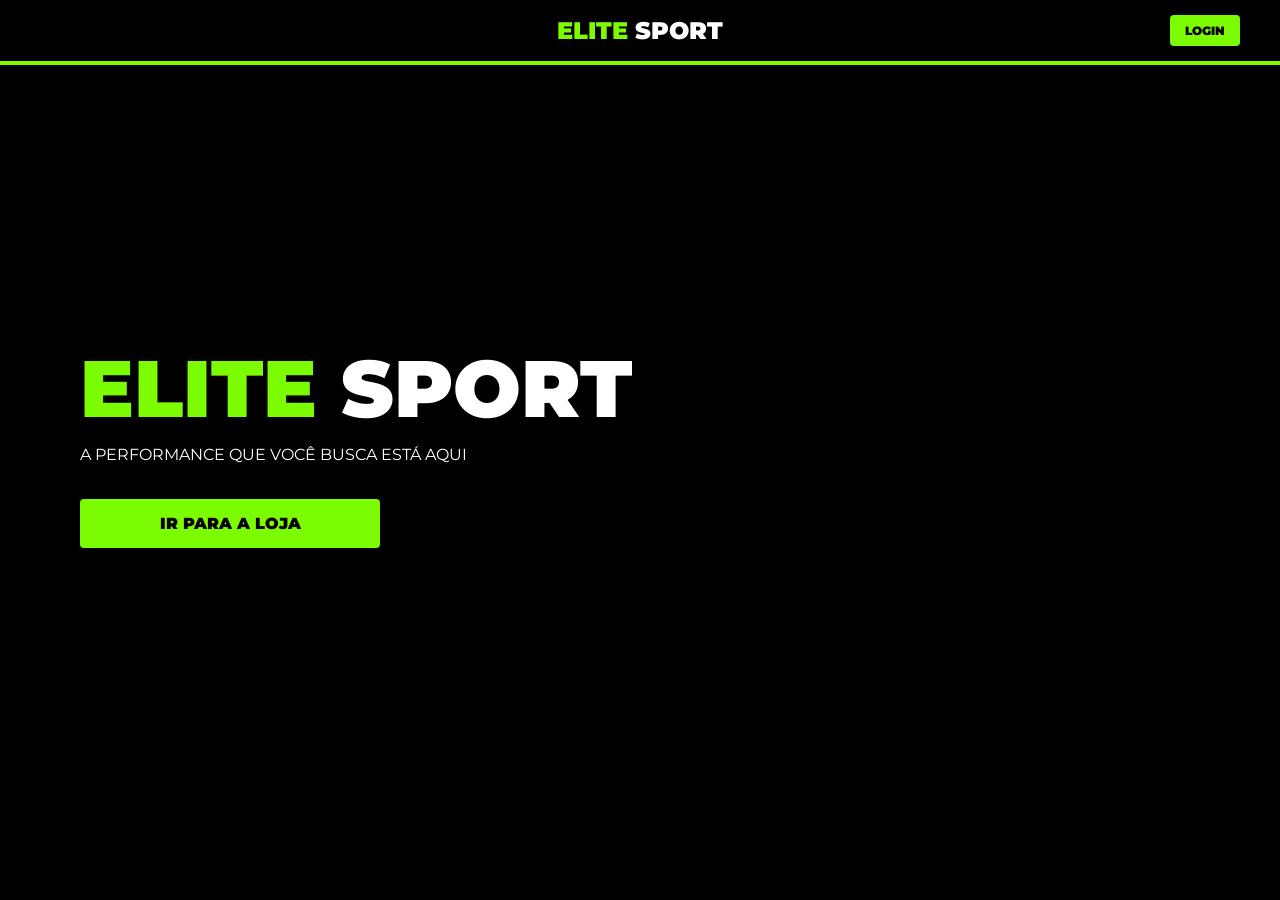
==== index.html @ 186a5c5b "Add files via upload" ====
<!DOCTYPE html>
<html lang="pt-br">
    <body>
    </body>
<head>
    <meta charset="UTF-8">
    <meta name="viewport" content="width=device-width, initial-scale=1.0">
    <title>Elite Sport - Oficial</title>

    <link href="https://fonts.googleapis.com/css2?family=Montserrat:wght@400;500;700;900&display=swap" rel="stylesheet">
    <link rel="stylesheet" href="style.css">
</head>
<body>

<header class="header-bar">
    <div></div>
    <a href="#hero-section" class="logo"><span>ELITE</span> SPORT</a>
    <div class="header-right">
        <a href="login.html" class="btn-neon btn-small">LOGIN</a>
    </div>
</header>
</body>

<section id="hero-section" class="hero-fullscreen">
    <div class="hero-text-box">
        <h1><span>ELITE</span> SPORT</h1>
        <p>A PERFORMANCE QUE VOCÊ BUSCA ESTÁ AQUI</p>
        <a href="catalogo.html" class="btn-neon btn-large hero-btn">IR PARA A LOJA</a>
    </div>

    <div class="hero-image-box">
        <div class="gradient-overlay"></div>
        <img src="imagens/adidas-Tony-Kroos-Real-Madrid.jpg" alt="Destaque Atleta">
    </div>
</section>

</body>
<script src="script.js"></script>
</body>
---- style.css ----
/* ================= RESET ================= */

* {
    margin: 0;
    padding: 0;
    box-sizing: border-box;
}

html {
    scroll-behavior: smooth;
}

body {
    background-color: #000;
    color: #fff;
    font-family: 'Montserrat', sans-serif;
    overflow-x: hidden;
}


/* ================= HEADER ================= */

.header-bar {
    display: grid;
    grid-template-columns: 1fr auto 1fr;
    align-items: center;
    background-color: rgba(0,0,0,0.95);
    padding: 15px 40px;
    border-bottom: 4px solid #7CFC00;
    position: fixed;
    top: 0;
    width: 100%;
    z-index: 1000;
}

.logo {
    text-align: center;
    font-size: 24px;
    font-weight: 900;
    text-decoration: none;
    color: white;
}

.logo span {
    color: #7CFC00;
}

.header-right {
    justify-self: end;
    display: flex;
    gap: 10px;
}


/* ================= BOTÕES ================= */

.btn-neon {
    background: #7CFC00;
    color: #000;
    font-weight: 900;
    border: none;
    border-radius: 4px;
    cursor: pointer;
    transition: 0.3s;
    text-align: center;
    text-decoration: none;
    text-transform: uppercase;
    display: inline-block;
}

.btn-neon:hover {
    background: #65cc00;
    box-shadow: 0 0 15px #7CFC00;
    transform: scale(1.05);
}

.btn-small {
    padding: 8px 15px;
    font-size: 12px;
}

.btn-large {
    padding: 15px;
    font-size: 1rem;
    width: 100%;
    margin-top: 15px;
}


/* ================= SEÇÕES ================= */

.full-section {
    min-height: 100vh;
    display: flex;
    justify-content: center;
    align-items: center;
    padding: 120px 20px 60px;
}

.section-dark {
    background-color: #0a0a0a;
}

section {
    scroll-margin-top: 100px;
}


/* ================= FORMULÁRIOS ================= */

.form-box {
    background-color: #000;
    border: 2px solid #7CFC00;
    border-radius: 12px;
    padding: 40px;
    width: 100%;
    max-width: 400px;
}

.carrinho-box {
    max-width: 600px;
}

.form-box h2 {
    text-align: center;
    margin-bottom: 25px;
    text-transform: uppercase;
    font-weight: 900;
}

.titulo-verde {
    color: #7CFC00;
}

.input-group {
    display: flex;
    flex-direction: column;
    margin-bottom: 15px;
}

.input-group label {
    color: #7CFC00;
    font-size: 11px;
    font-weight: 900;
    margin-bottom: 5px;
    text-transform: uppercase;
}

.input-group input,
.input-group select {
    background: #111;
    border: 1px solid #333;
    color: white;
    padding: 12px;
    border-radius: 4px;
    outline: none;
}

.input-group input:focus,
.input-group select:focus {
    border-color: #7CFC00;
    box-shadow: 0 0 5px #7CFC00;
}


/* Linha dupla (Validade + CVV) */
.linha-dupla {
    display: flex;
    gap: 10px;
}

.flex-2 { flex: 2; }
.flex-1 { flex: 1; }


/* ================= LOGIN ================= */

.login-options {
    display: flex;
    justify-content: space-between;
    align-items: center;
    font-size: 13px;
    margin-bottom: 15px;
}

.link-neon {
    color: #7CFC00;
    font-weight: 700;
    text-decoration: none;
    transition: 0.3s;
}

.link-neon:hover {
    color: #65cc00;
    text-decoration: underline;
}

.switch-link {
    text-align: center;
    margin-top: 20px;
    font-size: 13px;
    color: #aaa;
}

.switch-link a {
    color: #7CFC00;
    text-decoration: none;
    font-weight: 700;
}


/* ================= HERO ================= */

.hero-fullscreen {
    height: 100vh;
    display: flex;
    align-items: center;
    padding: 0 80px;
    position: relative;
}

.hero-text-box {
    z-index: 10;
    max-width: 600px;
}

.hero-text-box h1 {
    font-size: 5rem;
    font-weight: 900;
    line-height: 0.9;
}

.hero-text-box h1 span {
    color: #7CFC00;
}

.hero-text-box p {
    margin: 20px 0;
}

.hero-btn {
    max-width: 300px;
}

.hero-image-box {
    position: absolute;
    right: 0;
    top: 0;
    width: 60%;
    height: 100%;
}

.hero-image-box img {
    width: 100%;
    height: 100%;
    object-fit: cover;
    filter: grayscale(50%) brightness(0.6);
}

.gradient-overlay {
    position: absolute;
    left: 0;
    width: 50%;
    height: 100%;
    background: linear-gradient(to right, #000, transparent);
    z-index: 1;
}


/* ================= CATÁLOGO ================= */

#catalogo-section {
    padding: 120px 40px;
    background: #050505;
}

.titulo-catalogo {
    text-align: center;
    font-size: 3rem;
    font-weight: 900;
    margin-bottom: 40px;
}

.container-grid {
    display: grid;
    grid-template-columns: repeat(auto-fit, minmax(250px, 1fr));
    gap: 20px;
    max-width: 1200px;
    margin: 0 auto;
}

.card {
    background: #111;
    border: 1px solid #222;
    padding: 20px;
    text-align: center;
    transition: 0.3s;
    border-radius: 8px;
}

.card:hover {
    border-color: #7CFC00;
    transform: translateY(-5px);
}

.card img {
    width: 100%;
    height: 180px;
    object-fit: contain;
    margin-bottom: 15px;
}

.preco-antigo {
    text-decoration: line-through;
    color: #555;
    font-size: 12px;
}

.preco {
    color: #7CFC00;
    font-size: 1.5rem;
    font-weight: 900;
    margin-bottom: 10px;
}


/* ================= CARRINHO ================= */

.item-carrinho {
    display: flex;
    align-items: center;
    gap: 20px;
    background: #1a1a1a;
    padding: 20px;
    border-radius: 10px;
    border: 1px solid #333;
    margin-bottom: 20px;
}

.item-carrinho img {
    width: 80px;
}

.item-info p {
    margin: 3px 0;
}

.resumo-carrinho {
    text-align: right;
    margin: 20px 0;
}

.resumo-carrinho hr {
    border: 1px solid #333;
    margin: 10px 0;
}

.frete-gratis {
    color: #7CFC00;
}

.total {
    font-size: 1.5rem;
    font-weight: 900;
}


/* ================= PAGAMENTO ================= */

.metodos-pagamento {
    display: flex;
    flex-direction: column;
    gap: 15px;
    margin-bottom: 30px;
}

.metodo-card-link {
    text-decoration: none;
    color: inherit;
}

.metodo-card {
    background: #1a1a1a;
    padding: 20px;
    border-radius: 10px;
    border: 2px solid #333;
    transition: 0.3s;
    cursor: pointer;
    position: relative;
}

.metodo-card:hover {
    border-color: #7CFC00;
    transform: translateY(-3px);
}

.pix-destaque {
    border-color: #7CFC00;
    background: #1a2e0a;
}

.badge {
    position: absolute;
    top: -10px;
    right: 10px;
    background: #7CFC00;
    color: #000;
    font-size: 10px;
    padding: 4px 10px;
    font-weight: 900;
    border-radius: 20px;
}


/* ================= PIX ================= */

.qr-container {
    background: white;
    padding: 15px;
    display: inline-block;
    border-radius: 10px;
    margin: 20px 0;
}

.pix-codigo-copia {
    display: flex;
    gap: 5px;
    margin-top: 10px;
}

.pix-codigo-copia input {
    flex: 1;
    background: #222;
    border: 1px solid #444;
    color: #eee;
    padding: 10px;
    border-radius: 5px;
}


/* ================= CONFIRMAÇÃO ================= */

.success-box {
    border-top: 5px solid #7CFC00;
    text-align: center;
}

.check-icon {
    font-size: 4rem;
    color: #7CFC00;
    margin-bottom: 10px;
}

.order-number {
    background: #222;
    padding: 20px;
    border-radius: 10px;
    margin: 20px 0;
}

.order-number h3 {
    font-size: 1.8rem;
    color: #7CFC00;
    letter-spacing: 2px;
}

/* ===== CORREÇÃO CARTÃO ESTOURANDO ===== */

#cartao-section .form-box {
    max-width: 420px;
    width: 100%;
}

#cartao-section .linha-dupla {
    display: flex;
    gap: 10px;
    width: 100%;
}

#cartao-section .flex-2,
#cartao-section .flex-1 {
    min-width: 0; /* evita estourar */
}

#cartao-section input,
#cartao-section select {
    width: 100%;
}

.form-box {
    overflow: hidden; /* impede qualquer vazamento */
}
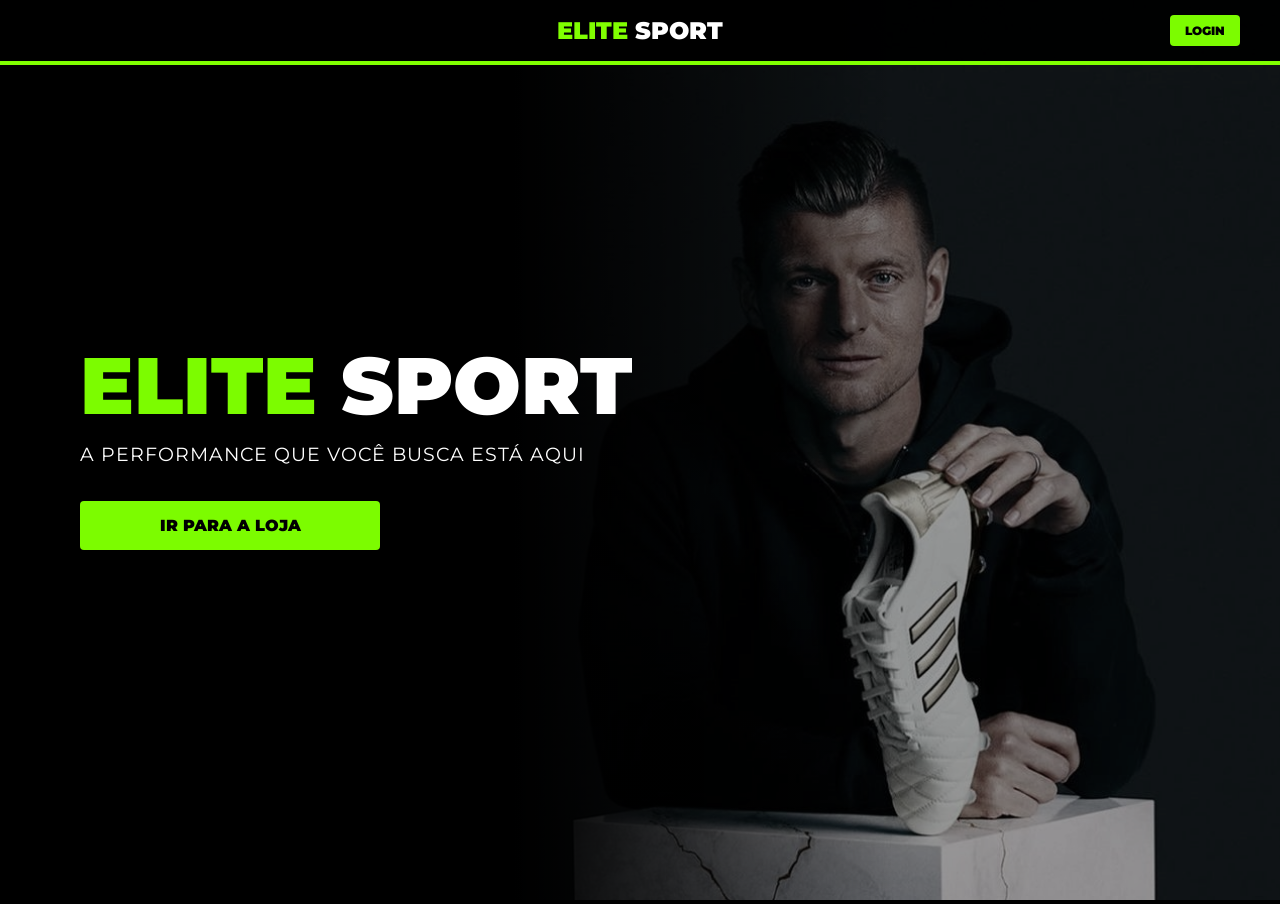
==== commit 298a45c4: "att" ====
--- a/index.html
+++ b/index.html
@@ -8,7 +8,7 @@
     <title>Elite Sport - Oficial</title>
 
     <link href="https://fonts.googleapis.com/css2?family=Montserrat:wght@400;500;700;900&display=swap" rel="stylesheet">
-    <link rel="stylesheet" href="style.css">
+    <link rel="stylesheet" href="css/style.css">
 </head>
 <body>
 
--- a/css/style.css
+++ b/css/style.css
@@ -0,0 +1,163 @@
+/* ================= 1. RESET E BASE (Essencial) ================= */
+* {
+    margin: 0;
+    padding: 0;
+    box-sizing: border-box;
+}
+
+html {
+    scroll-behavior: smooth;
+}
+
+body {
+    background-color: #000;
+    color: #fff;
+    font-family: 'Montserrat', sans-serif;
+    overflow-x: hidden;
+}
+
+/* ================= 2. HEADER ================= */
+.header-bar {
+    display: grid;
+    grid-template-columns: 1fr auto 1fr;
+    align-items: center;
+    background-color: rgba(0, 0, 0, 0.95);
+    padding: 15px 40px;
+    border-bottom: 4px solid #80ff00;
+    position: fixed;
+    top: 0;
+    width: 100%;
+    z-index: 1000;
+}
+
+.logo {
+    text-align: center;
+    font-size: 24px;
+    font-weight: 900;
+    text-decoration: none;
+    color: white;
+}
+
+.logo span {
+    color: #80ff00;
+}
+
+.header-right {
+    justify-self: end;
+    display: flex;
+    gap: 10px;
+}
+
+/* ================= 3. BOTÕES (Estilo Neon) ================= */
+.btn-neon {
+    background: #7CFC00;
+    color: #000000;
+    font-weight: 900;
+    border: none;
+    border-radius: 4px;
+    cursor: pointer;
+    transition: 0.3s;
+    text-align: center;
+    text-decoration: none;
+    text-transform: uppercase;
+    display: inline-block;
+}
+
+.btn-neon:hover {
+    background: #3cff00;
+    box-shadow: 0 0 15px #1eff00;
+    transform: scale(1.05);
+}
+
+.btn-small {
+    padding: 8px 15px;
+    font-size: 12px;
+}
+
+.btn-large {
+    padding: 15px;
+    font-size: 1rem;
+    width: 100%;
+    margin-top: 15px;
+}
+
+/* ================= 4. SEÇÃO HERO (Principal) ================= */
+.hero-fullscreen {
+    height: 100vh;
+    display: flex;
+    align-items: center;
+    padding: 0 80px;
+    position: relative;
+    background-color: #000;
+}
+
+.hero-text-box {
+    z-index: 10;
+    max-width: 600px;
+}
+
+.hero-text-box h1 {
+    font-size: 5rem;
+    font-weight: 900;
+    line-height: 0.9;
+    text-transform: uppercase;
+}
+
+.hero-text-box h1 span {
+    color: #7CFC00;
+}
+
+.hero-text-box p {
+    margin: 20px 0;
+    font-size: 1.2rem;
+    letter-spacing: 1px;
+}
+
+.hero-btn {
+    max-width: 300px;
+}
+
+/* Imagem de Fundo e Efeitos */
+.hero-image-box {
+    position: absolute;
+    right: 0;
+    top: 0;
+    width: 60%;
+    height: 100%;
+}
+
+.hero-image-box img {
+    width: 100%;
+    height: 100%;
+    object-fit: cover;
+    filter: grayscale(50%) brightness(0.6);
+}
+
+.gradient-overlay {
+    position: absolute;
+    left: 0;
+    width: 50%;
+    height: 100%;
+    background: linear-gradient(to right, #000, transparent);
+    z-index: 1;
+}
+
+/* Responsividade Básica */
+@media (max-width: 768px) {
+    .hero-fullscreen {
+        padding: 0 20px;
+        text-align: center;
+        justify-content: center;
+    }
+    .hero-text-box h1 {
+        font-size: 3rem;
+    }
+    .hero-image-box {
+        width: 100%;
+        opacity: 0.4;
+    }
+    .gradient-overlay {
+        width: 100%;
+        background: linear-gradient(to top, #000, transparent);
+    }
+}
